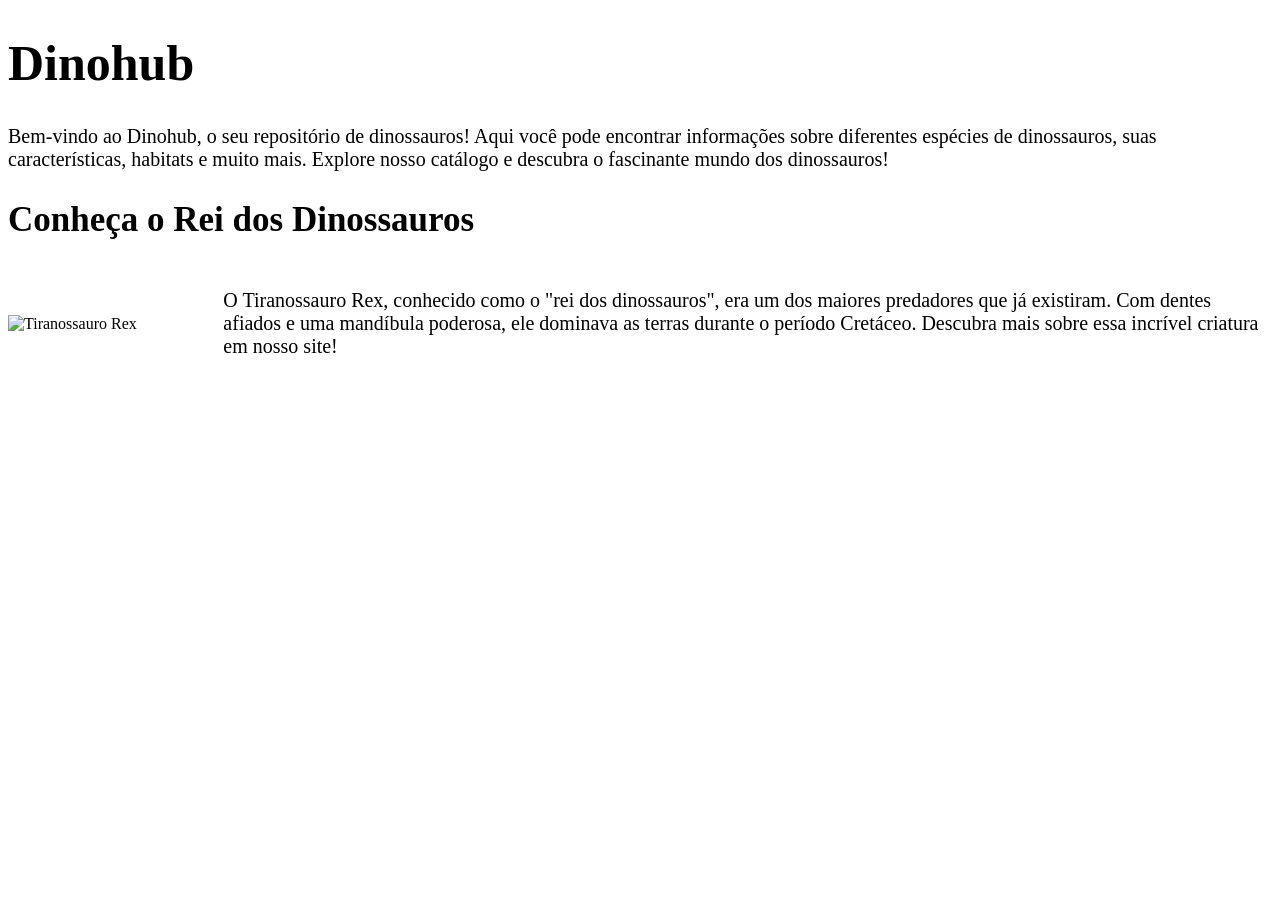
==== dinohub/index.html @ bad70bc9 "primeiro commit" ====
<!DOCTYPE html>
<html lang="pt-br">
<head>
    <meta charset="UTF-8">
    <meta name="viewport" content="width=device-width, initial-scale=1.0">
    <title>Dinohub</title>
    <link rel="icon" href="/assets/icon.png" type="image/png">
</head>
<body>
    <main>
        <h1 style="font-size: 50px;">Dinohub</h1>
        <p style="font-size: 20px;">Bem-vindo ao Dinohub, o seu repositório de dinossauros! Aqui você pode encontrar informações sobre diferentes espécies de dinossauros, suas características, habitats e muito mais. Explore nosso catálogo e descubra o fascinante mundo dos dinossauros!</p>

        <h2 style="font-size: 35px;">Conheça o Rei dos Dinossauros</h2>
        <div style="display: flex; align-items: center;">
            <img src="/assets/t-rex.jpg" alt="Tiranossauro Rex" style="width: 400px; margin-right: 20px;">
            <p style="font-size: 20px;">O Tiranossauro Rex, conhecido como o "rei dos dinossauros", era um dos maiores predadores que já existiram. Com dentes afiados e uma mandíbula poderosa, ele dominava as terras durante o período Cretáceo. Descubra mais sobre essa incrível criatura em nosso site!</p>
        </div>
    </main>
</body>
</html>
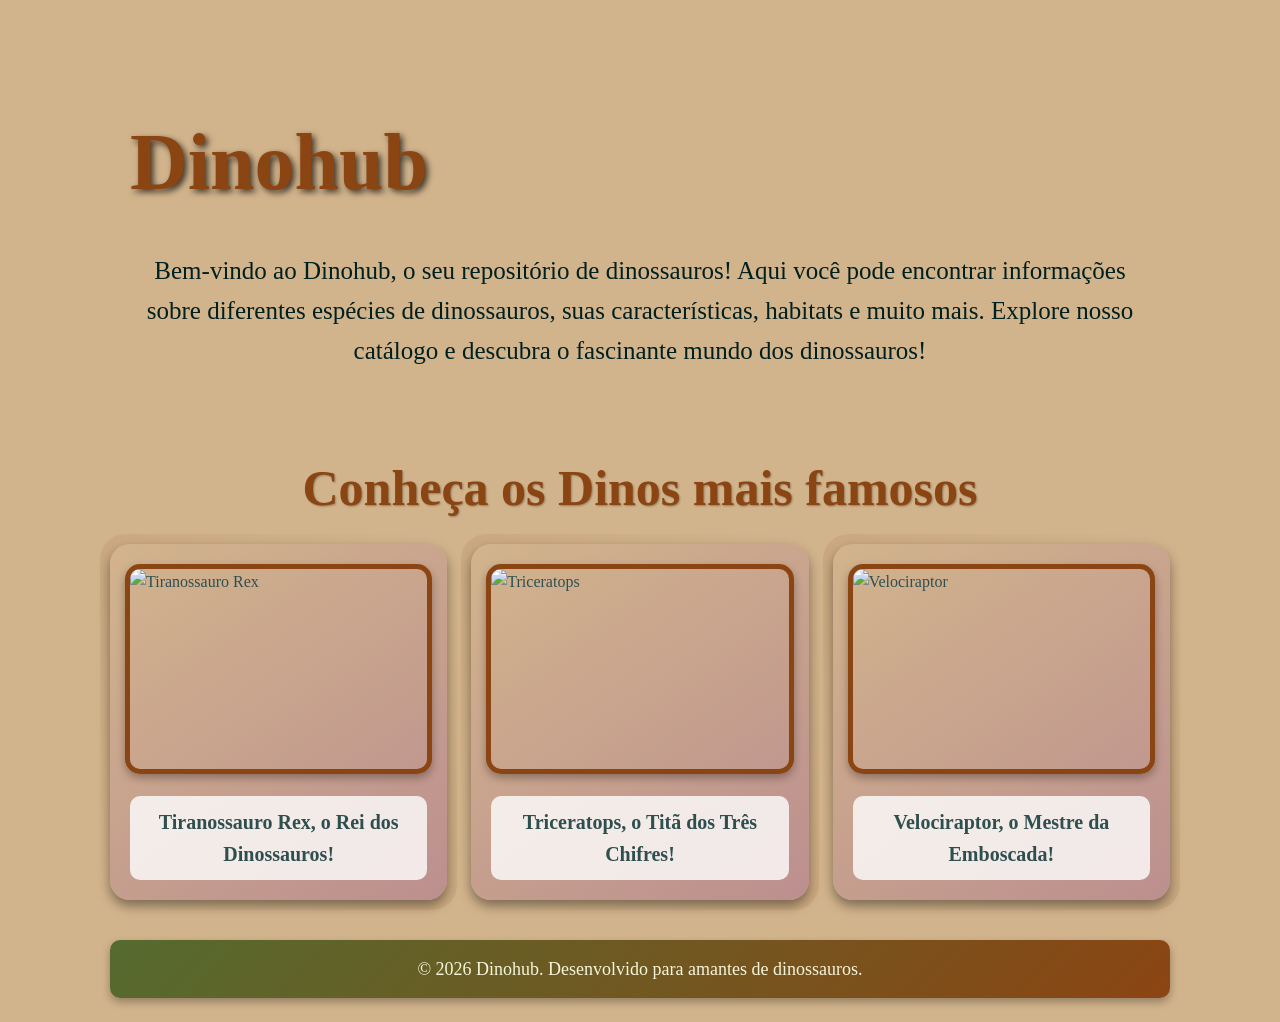
==== commit aa95363a: "adicionei css" ====
--- a/dinohub/index.html
+++ b/dinohub/index.html
@@ -5,17 +5,44 @@
     <meta name="viewport" content="width=device-width, initial-scale=1.0">
     <title>Dinohub</title>
     <link rel="icon" href="/assets/icon.png" type="image/png">
+    <link rel="stylesheet" href="style.css">
 </head>
 <body>
+    <header>
+        <h1>Dinohub</h1>
+        <p>Bem-vindo ao Dinohub, o seu repositório de dinossauros! Aqui você pode encontrar informações sobre diferentes espécies de dinossauros, suas características, habitats e muito mais. Explore nosso catálogo e descubra o fascinante mundo dos dinossauros!</p>
+    </header>
+
     <main>
-        <h1 style="font-size: 50px;">Dinohub</h1>
-        <p style="font-size: 20px;">Bem-vindo ao Dinohub, o seu repositório de dinossauros! Aqui você pode encontrar informações sobre diferentes espécies de dinossauros, suas características, habitats e muito mais. Explore nosso catálogo e descubra o fascinante mundo dos dinossauros!</p>
+        <h2>Conheça os Dinos mais famosos</h2>
+        <section>
 
-        <h2 style="font-size: 35px;">Conheça o Rei dos Dinossauros</h2>
-        <div style="display: flex; align-items: center;">
-            <img src="/assets/t-rex.jpg" alt="Tiranossauro Rex" style="width: 400px; margin-right: 20px;">
-            <p style="font-size: 20px;">O Tiranossauro Rex, conhecido como o "rei dos dinossauros", era um dos maiores predadores que já existiram. Com dentes afiados e uma mandíbula poderosa, ele dominava as terras durante o período Cretáceo. Descubra mais sobre essa incrível criatura em nosso site!</p>
-        </div>
+            <article>
+                <figure>
+                    <img src="/assets/t-rex.jpg" alt="Tiranossauro Rex">
+                    <figcaption>Tiranossauro Rex, o Rei dos Dinossauros!</figcaption>
+                </figure>
+            </article>
+
+            <article>
+                <figure>
+                    <img src="/assets/triceratops.jpg" alt="Triceratops">
+                    <figcaption>Triceratops, o Titã dos Três Chifres!</figcaption>
+                </figure>
+            </article>
+
+            <article>
+                <figure>
+                    <img src="/assets/velociraptor.jpg" alt="Velociraptor">
+                    <figcaption>Velociraptor, o Mestre da Emboscada!</figcaption>
+                </figure>
+            </article>
+        </section>
     </main>
+
+    <footer>
+        <p>© 2026 Dinohub. Desenvolvido para amantes de dinossauros.</p>
+    </footer>
+
 </body>
 </html>
--- a/dinohub/style.css
+++ b/dinohub/style.css
@@ -0,0 +1,114 @@
+body {
+    font-family: 'Georgia', serif;
+    max-width: 1060px;
+    margin: 0 auto;
+    padding: 24px;
+    line-height: 1.6;
+    background: #D2B48C;
+    color: #2F4F4F;
+    min-height: 100vh;
+}
+
+header {
+    padding: 20px;
+    margin-bottom: 20px;
+    text-align: center;
+}
+
+header h1 {
+    font-size: 80px;
+    margin-bottom: 8px;
+    color: #8B4513;
+    text-shadow: 3px 3px 6px rgba(0, 0, 0, 0.7);
+    text-align: left;
+}
+
+header p {
+    font-size: 25px;
+    color: #001f1f;
+}
+
+main h2 {
+    font-size: 50px;
+    margin-top: 32px;
+    margin-bottom: 16px;
+    color: #8B4513;
+    text-align: center;
+    text-shadow: 1px 1px 2px rgba(0, 0, 0, 0.3);
+}
+
+section {
+    display: grid;
+    gap: 24px;
+    grid-template-columns: repeat(3, 1fr);
+}
+
+article {
+    background: linear-gradient(145deg, #D2B48C, #BC8F8F);
+    border-radius: 20px;
+    padding: 20px;
+    box-shadow: 0 6px 12px rgba(0, 0, 0, 0.4);
+    transition: transform 0.3s ease;
+}
+
+article:hover {
+    transform: scale(1.05);
+}
+
+article figure {
+    margin: 0;
+    display: grid;
+    justify-items: center;
+    gap: 12px;
+}
+
+article img {
+    width: 100%;
+    height: 200px;
+    object-fit: cover;
+    border-radius: 15px;
+    border: 5px solid #8B4513;
+    box-shadow: 0 4px 8px rgba(0, 0, 0, 0.3);
+}
+
+figure figcaption {
+    font-size: 20px;
+    font-weight: bold;
+    color: #2F4F4F;
+    text-align: center;
+    background: rgba(255, 255, 255, 0.8);
+    padding: 10px;
+    border-radius: 10px;
+    margin-top: 10px;
+}
+
+footer {
+    margin-top: 40px;
+    text-align: center;
+    color: #F5F5DC;
+    background: linear-gradient(135deg, #556B2F, #8B4513);
+    padding: 15px;
+    border-radius: 10px;
+    box-shadow: 0 4px 8px rgba(0, 0, 0, 0.3);
+}
+
+footer p {
+    font-size: 18px;
+    margin: 0;
+}
+
+article::before {
+    content: '';
+    position: absolute;
+    top: -10px;
+    left: -10px;
+    right: -10px;
+    bottom: -10px;
+    background: linear-gradient(45deg, transparent, rgba(139, 69, 19, 0.1), transparent);
+    border-radius: 25px;
+    z-index: -1;
+}
+
+article {
+    position: relative;
+}
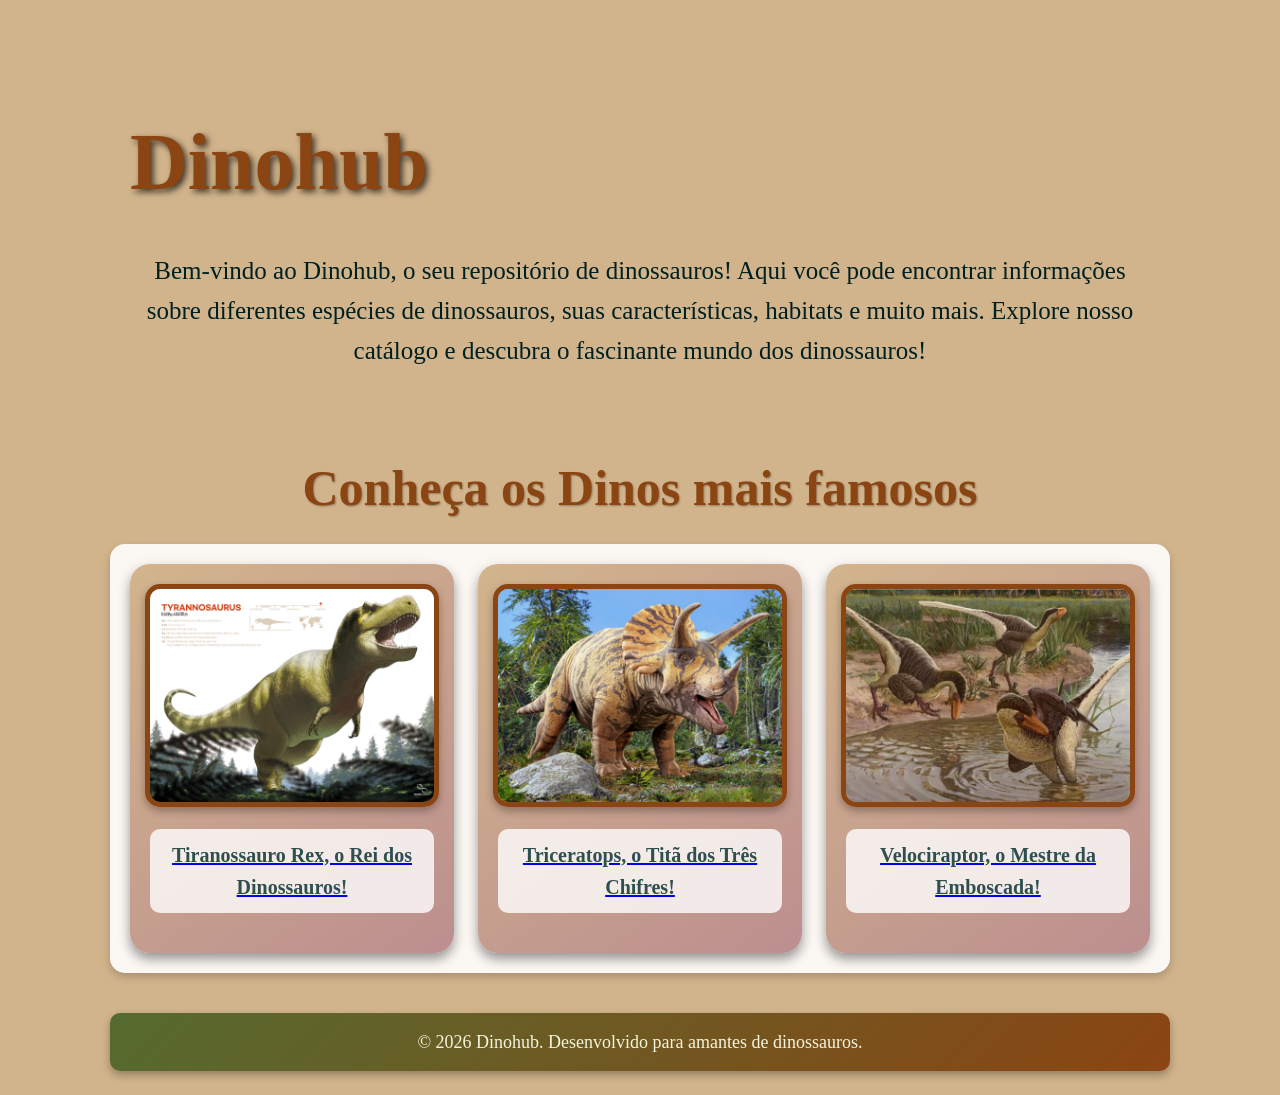
==== commit 175f97b1: "página dos dinos" ====
--- a/dinohub/index.html
+++ b/dinohub/index.html
@@ -1,5 +1,6 @@
 <!DOCTYPE html>
 <html lang="pt-br">
+
 <head>
     <meta charset="UTF-8">
     <meta name="viewport" content="width=device-width, initial-scale=1.0">
@@ -7,36 +8,45 @@
     <link rel="icon" href="/assets/icon.png" type="image/png">
     <link rel="stylesheet" href="style.css">
 </head>
+
 <body>
     <header>
         <h1>Dinohub</h1>
-        <p>Bem-vindo ao Dinohub, o seu repositório de dinossauros! Aqui você pode encontrar informações sobre diferentes espécies de dinossauros, suas características, habitats e muito mais. Explore nosso catálogo e descubra o fascinante mundo dos dinossauros!</p>
+        <p>Bem-vindo ao Dinohub, o seu repositório de dinossauros! Aqui você pode encontrar informações sobre diferentes
+            espécies de dinossauros, suas características, habitats e muito mais. Explore nosso catálogo e descubra o
+            fascinante mundo dos dinossauros!</p>
     </header>
 
     <main>
         <h2>Conheça os Dinos mais famosos</h2>
         <section>
 
-            <article>
-                <figure>
-                    <img src="/assets/t-rex.jpg" alt="Tiranossauro Rex">
-                    <figcaption>Tiranossauro Rex, o Rei dos Dinossauros!</figcaption>
-                </figure>
-            </article>
+            <a href="t-rex.html">
+                <article>
+                    <figure>
+                        <img src="assets/t-rex.png" alt="Tiranossauro Rex">
+                        <figcaption>Tiranossauro Rex, o Rei dos Dinossauros!</figcaption>
+                    </figure>
+                </article>
+            </a>
 
-            <article>
-                <figure>
-                    <img src="/assets/triceratops.jpg" alt="Triceratops">
-                    <figcaption>Triceratops, o Titã dos Três Chifres!</figcaption>
-                </figure>
-            </article>
+            <a href="triceratops.html">
+                <article>
+                    <figure>
+                        <img src="assets/triceratops.png" alt="Triceratops">
+                        <figcaption>Triceratops, o Titã dos Três Chifres!</figcaption>
+                    </figure>
+                </article>
+            </a>
 
-            <article>
-                <figure>
-                    <img src="/assets/velociraptor.jpg" alt="Velociraptor">
-                    <figcaption>Velociraptor, o Mestre da Emboscada!</figcaption>
-                </figure>
-            </article>
+            <a href="velociraptor.html">
+                <article>
+                    <figure>
+                        <img src="assets/velociraptor.png" alt="Velociraptor">
+                        <figcaption>Velociraptor, o Mestre da Emboscada!</figcaption>
+                    </figure>
+                </article>
+            </a>
         </section>
     </main>
 
@@ -45,4 +55,5 @@
     </footer>
 
 </body>
+
 </html>
--- a/dinohub/style.css
+++ b/dinohub/style.css
@@ -64,7 +64,8 @@
 
 article img {
     width: 100%;
-    height: 200px;
+    height: auto;
+    aspect-ratio: 4 / 3;
     object-fit: cover;
     border-radius: 15px;
     border: 5px solid #8B4513;
@@ -112,3 +113,145 @@
 article {
     position: relative;
 }
+
+/* Estilos para páginas detalhadas */
+nav {
+    margin-bottom: 20px;
+}
+
+nav a {
+    color: #8B4513;
+    text-decoration: none;
+    font-weight: bold;
+    font-size: 18px;
+}
+
+nav a:hover {
+    text-decoration: underline;
+}
+
+main section {
+    margin-bottom: 40px;
+    background: rgba(255, 255, 255, 0.9);
+    padding: 20px;
+    border-radius: 15px;
+    box-shadow: 0 4px 8px rgba(0, 0, 0, 0.2);
+}
+
+main section h2 {
+    color: #8B4513;
+    font-size: 30px;
+    margin-bottom: 16px;
+    text-align: left;
+}
+
+main section figure {
+    margin: 0 auto 20px;
+    max-width: 400px;
+}
+
+main section figure img {
+    width: 100%;
+    height: auto;
+    aspect-ratio: 4 / 3;
+    object-fit: cover;
+    border-radius: 15px;
+    border: 5px solid #8B4513;
+    box-shadow: 0 4px 8px rgba(0, 0, 0, 0.3);
+}
+
+main section ul {
+    list-style-type: disc;
+    padding-left: 20px;
+}
+
+main section li {
+    margin-bottom: 8px;
+}
+
+@media (max-width: 1024px) {
+    body {
+        padding: 16px;
+    }
+
+    header h1 {
+        font-size: 60px;
+    }
+
+    header p {
+        font-size: 20px;
+    }
+
+    main h2 {
+        font-size: 40px;
+    }
+
+    section {
+        grid-template-columns: repeat(2, 1fr);
+        gap: 16px;
+    }
+
+    article {
+        padding: 16px;
+    }
+
+    main section {
+        padding: 16px;
+    }
+
+    main section h2 {
+        font-size: 25px;
+    }
+
+    main section figure {
+        max-width: 300px;
+    }
+
+    footer p {
+        font-size: 16px;
+    }
+}
+
+@media (max-width: 768px) {
+    body {
+        padding: 12px;
+    }
+
+    header h1 {
+        font-size: 40px;
+        text-align: center;
+    }
+
+    header p {
+        font-size: 18px;
+    }
+
+    main h2 {
+        font-size: 30px;
+    }
+
+    section {
+        grid-template-columns: 1fr;
+        gap: 12px;
+    }
+
+    article {
+        padding: 12px;
+    }
+
+    main section {
+        padding: 12px;
+    }
+
+    main section h2 {
+        font-size: 20px;
+    }
+
+    main section figure {
+        max-width: 250px;
+    }
+
+    footer p {
+        font-size: 14px;
+    }
+}
